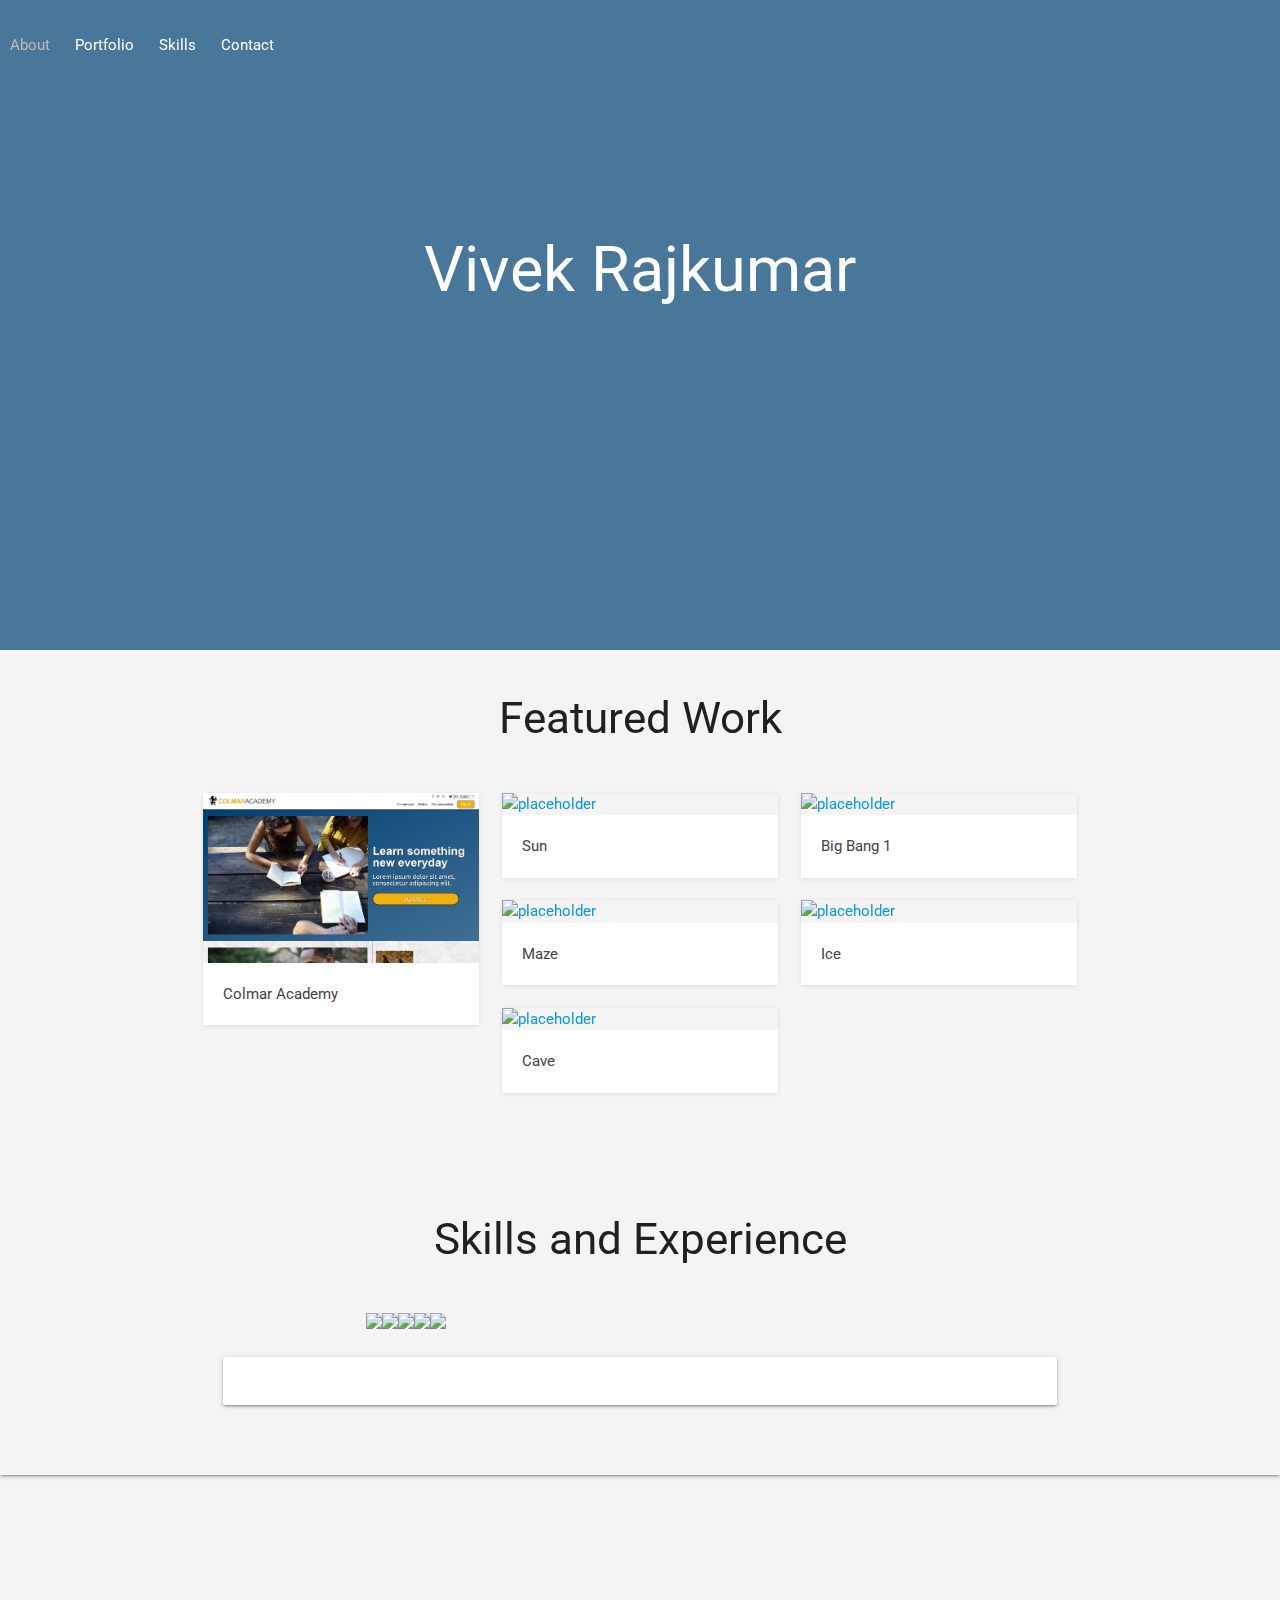
==== index.html @ fbc334da "add Colmar Academy to gallery" ====
<!DOCTYPE html>
<html>

<head>
    <meta http-equiv="Content-Type" content="text/html; charset=utf-8">
    <meta name="viewport" content="width=device-width, initial-scale=1">
    <link rel="icon" href="./assets/favicon.png">
    <title>Home</title>
    <link rel="stylesheet" href="./assets/slick/slick.css">
    <link rel="stylesheet" href="./assets/slick/slick-theme.css">
    <link href="https://fonts.googleapis.com/css?family=Roboto:300,400" rel="stylesheet">
    <link href="./assets/css/gallery-materialize.css" rel="stylesheet">
    <link href="./assets/css/main.css" rel="stylesheet">
    <link href="https://fonts.googleapis.com/icon?family=Material+Icons" rel="stylesheet">
    <link rel="stylesheet"
        href="https://cdn.rawgit.com/konpa/devicon/df6431e323547add1b4cf45992913f15286456d3/devicon.min.css">
    <link rel="stylesheet" href="https://use.fontawesome.com/releases/v5.0.13/css/all.css"
        integrity="sha384-DNOHZ68U8hZfKXOrtjWvjxusGo9WQnrNx2sqG0tfsghAvtVlRW3tvkXWZh58N9jp" crossorigin="anonymous">
    <link rel="stylesheet" href="./assets/css/animate.css">
    <script src="https://cdn.jsdelivr.net/npm/typed.js@2.0.9"></script>
    <link rel="stylesheet" href="./assets/css/magnify.css">
</head>

<body>
    <div class="navbar-fixed" style="position: fixed; z-index: 5">
        <nav style="height: 6rem">
            <div class="nav-wrapper">
                <ul class="left collapse-on-med-and-down" style="color: black">
                    <li><a class="about navLink" href="#about">About</a></li>
                    <li><a class="portfolio navLink" href="#portfolio">Portfolio</a></li>
                    <li><a class="skills navLink" href="#skills">Skills</a></li>
                    <li><a class="contact navLink" href="#contact">Contact</a></li>
                </ul> <a href="#about" class="brand-logo center">Vivek Rajkumar</a>
            </div>
        </nav>
    </div>
    <main class="boxShadow">
        <div id="index-banner" class="parallax-container overlay"
            style="display: flex; align-items: center; justify-content: center; height: 650px">
            <div id="about" class="section container-fluid scrollspy" style="color: white; padding-top: 2rem">
                <div id="typed-strings">
                    <h1>Vivek Rajkumar</h1>
                </div>
                <h1 id="typed" class="header center" style="display: inline-block"></h1>
                <div class="row center">
                    <h5 class="header col s12 light">Full Stack Developer</h5>
                </div>
            </div>
            <div class="parallax"><img src="assets/images/startup3.jpg" alt="Unsplashed background img 1"></div>
        </div>
        <div id="portfolio" class="section scrollspy gray">
            <div class="container">
                <div style="text-align: center">
                    <h3>Featured Work</h3>
                    <div class="separator"></div>
                </div>
                <div class="gallery row">
                    <div class="col l4 m6 s12 gallery-item gallery-expand gallery-filter polygon">
                        <div class="gallery-curve-wrapper"> <a class="gallery-cover gray"> <img class="responsive-img"
                                    src="./assets/images/colmar-academy.jpg" alt="Thumbnail of Colmar Academy website"> </a>
                            <div class="gallery-header"> <span>Colmar Academy</span> </div>
                            <div class="gallery-body">
                                <div class="title-wrapper">
                                    <h3><a href="/Colmar-Academy">Colmar Academy</a></h3> <!-- <span class="price">$29.99</span> -->
                                </div>
                                <!-- <p class="description">Describe your project!</p> -->
                                <p class="description">My final project for Codecademy's <b>Build Websites from Scratch</b> Pro Intensive: a responsive website for a dummy university written entirely from scratch and without any libraries.</p>
                                <p class="description">Skills Used: HTML, CSS, JavaScript</p>
                            </div>
                            <div class="gallery-action"> <a class="btn-floating btn-large waves-effect waves-light"><i
                                        class="fab fa-github fa-4x" style="background-color: transparent"></i></a>
                            </div>
                        </div>
                    </div>
                    <div class="col l4 m6 s12 gallery-item gallery-expand gallery-filter polygon">
                        <div class="gallery-curve-wrapper"> <a class="gallery-cover gray"> <img class="responsive-img"
                                    src="http://placehold.it/350x280" alt="placeholder"> </a>
                            <div class="gallery-header"> <span>Sun</span> </div>
                            <div class="gallery-body">
                                <div class="title-wrapper">
                                    <h3>Sun</h3> <span class="price">$9.99</span>
                                </div>
                                <p class="description"> Literally venmo before they sold out, DIY heirloom forage
                                    polaroid offal yr pop-up selfies health goth. Typewriter scenester hammock truffaut
                                    meditation, squid before they sold out polaroid portland tousled taxidermy vice.
                                    Listicle butcher thundercats, taxidermy pitchfork next level roof party crucifix
                                    narwhal kinfolk you probably haven't heard of them portland small batch.</p>
                                <p class="description"> Ea salvia adipisicing vegan man bun. Flexitarian cupidatat
                                    skateboard flannel. Drinking vinegar marfa you probably haven't heard of them
                                    consequat post-ironic, shabby chic williamsburg raclette vaporware readymade selfies
                                    brunch. Venmo selvage biodiesel marfa. Tbh literally 3 wolf moon, proident elit
                                    raclette chambray consequat edison bulb four loko accusamus. Semiotics godard
                                    eiusmod, ex esse air plant quinoa vaporware selfies keytar. Actually yuccie ennui
                                    flannel single-origin coffee, williamsburg cardigan banjo forage pug distillery
                                    tumblr hexagon vinyl occaecat.</p>
                            </div>
                            <div class="gallery-action"> <a class="btn-floating btn-large waves-effect waves-light"><i
                                        class="material-icons">favorite</i></a> </div>
                        </div>
                    </div>
                    <div class="col l4 m6 s12 gallery-item gallery-expand gallery-filter bigbang">
                        <div class="gallery-curve-wrapper"> <a class="gallery-cover gray"> <img class="responsive-img"
                                    src="http://placehold.it/350x280" alt="placeholder"> </a>
                            <div class="gallery-header"> <span>Big Bang 1</span> </div>
                            <div class="gallery-body">
                                <div class="title-wrapper">
                                    <h3>Big Bang 1</h3> <span class="price">$23.99</span>
                                </div>
                                <p class="description"> Literally venmo before they sold out, DIY heirloom forage
                                    polaroid offal yr pop-up selfies health goth. Typewriter scenester hammock truffaut
                                    meditation, squid before they sold out polaroid portland tousled taxidermy vice.
                                    Listicle butcher thundercats, taxidermy pitchfork next level roof party crucifix
                                    narwhal kinfolk you probably haven't heard of them portland small batch.</p>
                                <p class="description"> Ea salvia adipisicing vegan man bun. Flexitarian cupidatat
                                    skateboard flannel. Drinking vinegar marfa you probably haven't heard of them
                                    consequat post-ironic, shabby chic williamsburg raclette vaporware readymade selfies
                                    brunch. Venmo selvage biodiesel marfa. Tbh literally 3 wolf moon, proident elit
                                    raclette chambray consequat edison bulb four loko accusamus. Semiotics godard
                                    eiusmod, ex esse air plant quinoa vaporware selfies keytar. Actually yuccie ennui
                                    flannel single-origin coffee, williamsburg cardigan banjo forage pug distillery
                                    tumblr hexagon vinyl occaecat.</p>
                            </div>
                            <div class="gallery-action"> <a class="btn-floating btn-large waves-effect waves-light"><i
                                        class="material-icons">favorite</i></a> </div>
                        </div>
                    </div>
                    <div class="col l4 m6 s12 gallery-item gallery-expand gallery-filter polygon">
                        <div class="gallery-curve-wrapper"> <a class="gallery-cover gray"> <img class="responsive-img"
                                    src="http://placehold.it/350x280" alt="placeholder"> </a>
                            <div class="gallery-header"> <span>Maze</span> </div>
                            <div class="gallery-body">
                                <div class="title-wrapper">
                                    <h3>Maze</h3> <span class="price">$11.99</span>
                                </div>
                                <p class="description"> Literally venmo before they sold out, DIY heirloom forage
                                    polaroid offal yr pop-up selfies health goth. Typewriter scenester hammock truffaut
                                    meditation, squid before they sold out polaroid portland tousled taxidermy vice.
                                    Listicle butcher thundercats, taxidermy pitchfork next level roof party crucifix
                                    narwhal kinfolk you probably haven't heard of them portland small batch.</p>
                                <p class="description"> Ea salvia adipisicing vegan man bun. Flexitarian cupidatat
                                    skateboard flannel. Drinking vinegar marfa you probably haven't heard of them
                                    consequat post-ironic, shabby chic williamsburg raclette vaporware readymade selfies
                                    brunch. Venmo selvage biodiesel marfa. Tbh literally 3 wolf moon, proident elit
                                    raclette chambray consequat edison bulb four loko accusamus. Semiotics godard
                                    eiusmod, ex esse air plant quinoa vaporware selfies keytar. Actually yuccie ennui
                                    flannel single-origin coffee, williamsburg cardigan banjo forage pug distillery
                                    tumblr hexagon vinyl occaecat.</p>
                            </div>
                            <div class="gallery-action"> <a class="btn-floating btn-large waves-effect waves-light"><i
                                        class="material-icons">favorite</i></a> </div>
                        </div>
                    </div>
                    <div class="col l4 m6 s12 gallery-item gallery-expand gallery-filter polygon">
                        <div class="gallery-curve-wrapper"> <a class="gallery-cover gray"> <img class="responsive-img"
                                    src="http://placehold.it/350x280" alt="placeholder"> </a>
                            <div class="gallery-header"> <span>Ice</span> </div>
                            <div class="gallery-body">
                                <div class="title-wrapper">
                                    <h3>Ice</h3> <span class="price">$14.99</span>
                                </div>
                                <p class="description"> Literally venmo before they sold out, DIY heirloom forage
                                    polaroid offal yr pop-up selfies health goth. Typewriter scenester hammock truffaut
                                    meditation, squid before they sold out polaroid portland tousled taxidermy vice.
                                    Listicle butcher thundercats, taxidermy pitchfork next level roof party crucifix
                                    narwhal kinfolk you probably haven't heard of them portland small batch.</p>
                                <p class="description"> Ea salvia adipisicing vegan man bun. Flexitarian cupidatat
                                    skateboard flannel. Drinking vinegar marfa you probably haven't heard of them
                                    consequat post-ironic, shabby chic williamsburg raclette vaporware readymade selfies
                                    brunch. Venmo selvage biodiesel marfa. Tbh literally 3 wolf moon, proident elit
                                    raclette chambray consequat edison bulb four loko accusamus. Semiotics godard
                                    eiusmod, ex esse air plant quinoa vaporware selfies keytar. Actually yuccie ennui
                                    flannel single-origin coffee, williamsburg cardigan banjo forage pug distillery
                                    tumblr hexagon vinyl occaecat.</p>
                            </div>
                            <div class="gallery-action"> <a class="btn-floating btn-large waves-effect waves-light"><i
                                        class="material-icons">favorite</i></a> </div>
                        </div>
                    </div>
                    <div class="col l4 m6 s12 gallery-item gallery-expand gallery-filter polygon">
                        <div class="gallery-curve-wrapper">
                            <div class="title-wrapper">
                            </div> <a class="gallery-cover gray"> <img class="responsive-img"
                                    src="http://placehold.it/350x280" alt="placeholder"> </a>
                            <div class="gallery-header"> <span>Cave</span> </div>
                            <div class="gallery-body">
                                <p class="description"> Literally venmo before they sold out, DIY heirloom forage
                                    polaroid offal yr pop-up selfies health goth. Typewriter scenester hammock truffaut
                                    meditation, squid before they sold out polaroid portland tousled taxidermy vice.
                                    Listicle butcher thundercats, taxidermy pitchfork next level roof party crucifix
                                    narwhal kinfolk you probably haven't heard of them portland small batch.</p>
                                <p class="description"> Ea salvia adipisicing vegan man bun. Flexitarian cupidatat
                                    skateboard flannel. Drinking vinegar marfa you probably haven't heard of them
                                    consequat post-ironic, shabby chic williamsburg raclette vaporware readymade selfies
                                    brunch. Venmo selvage biodiesel marfa. Tbh literally 3 wolf moon, proident elit
                                    raclette chambray consequat edison bulb four loko accusamus. Semiotics godard
                                    eiusmod, ex esse air plant quinoa vaporware selfies keytar. Actually yuccie ennui
                                    flannel single-origin coffee, williamsburg cardigan banjo forage pug distillery
                                    tumblr hexagon vinyl occaecat.</p>
                            </div>
                            <div class="gallery-action"> <a class="btn-floating btn-large waves-effect waves-light"><i
                                        class="material-icons">favorite</i></a> </div>
                        </div>
                    </div>
                </div>
            </div>
        </div>
        <div class="container" style="padding: 20px">
            <div id="skills" class="section scrollspy" style="text-align:center">
                <h3>Skills and Experience</h3>
                <div class="separator"></div>
                <div class="row">
                    <div class="skills-slick col s12 m8 offset-m2" style="display: flex; align-items: center">
                        <div class="certificate"> <a href="https://www.credential.net/qescshzk" target="_blank"> <img
                                    src="assets/images/build-websites-from-scratch.png" /> </a> </div>
                        <div class="certificate"> <a href="https://www.credential.net/lqi5ogcj" target="_blank"> <img
                                    src="assets/images/build-front-end-web-apps-from-scratch.png" /> </a> </div>
                        <div class="certificate"> <a href="https://www.credential.net/woxsf2lf" target="_blank"> <img
                                    src="assets/images/build-web-apis-from-scratch.png" /> </a> </div>
                        <div class="certificate"> <a href="https://confirm.udacity.com/ZN5DQYLY" target="_blank"> <img
                                    src="assets/images/react.png" /> </a> </div>
                        <div class="certificate"> <a href="https://www.credential.net/umdnserk" target="_blank"> <img
                                    src="assets/images/test-driven-development.png" /> </a> </div>
                    </div>
                </div>
                <div class="row">
                    <div class="col s12">
                        <div class="card">
                            <div class="card-image"> <span class="card-title"><a style="color:white" href=""></a></span>
                            </div>
                            <div class="card-content"> <i class="devicon-html5-plain-wordmark colored"
                                    style="font-size:64px; opacity: 0" title="html5"></i> <i
                                    class="devicon-css3-plain-wordmark colored" style="font-size:64px; opacity: 0"
                                    title="css3"></i> <i class="devicon-sass-plain colored"
                                    style="font-size: 64px; opacity: 0" title="sass"></i> <i
                                    class="devicon-bootstrap-plain-wordmark colored" style="font-size:64px; opacity: 0"
                                    title="bootstrap"></i> <i class="devicon-tailwindcss-plain-wordmark colored"
                                    style="font-size: 64px; opacity: 0" title="tailwind"></i>
                                <i class="devicon-javascript-plain colored" style="font-size: 64px; opacity: 0"
                                    title="javascript"></i> <i class="devicon-jquery-plain-wordmark colored"
                                    style="font-size:64px; opacity: 0" title="jquery"></i> <i
                                    class="devicon-react-plain-wordmark colored" style="font-size:64px; opacity: 0"
                                    title="react"></i> <i class="devicon-vuejs-plain-wordmark colored"
                                    style="font-size:64px; opacity: 0" title="vuejs"></i> <i
                                    class="devicon-d3js-plain colored" style="font-size: 64px; opacity: 0"
                                    title="d3js"></i> <i class="devicon-nodejs-plain-wordmark colored"
                                    style="font-size:64px; opacity: 0" title="nodejs"></i> <i
                                    class="devicon-express-original-wordmark colored"
                                    style="font-size: 64px; opacity: 0" title="express"></i> <i
                                    class="devicon-jasmine-plain-wordmark colored" style="font-size:64px; opacity: 0"
                                    title="jasmine"></i> <i class="devicon-mocha-plain colored"
                                    style="font-size: 64px; opacity: 0" title="mocha"></i> <i
                                    class="devicon-gulp-plain colored" style="font-size: 64px; opacity: 0"
                                    title="gulp"></i> <i class="devicon-ruby-plain-wordmark colored"
                                    style="font-size:64px; opacity: 0" title="ruby"></i> <i
                                    class="devicon-rails-plain-wordmark colored" style="font-size:64px; opacity: 0"
                                    title="rails"></i> <i class="devicon-python-plain-wordmark colored"
                                    style="font-size:64px; opacity: 0" title="python"></i> <i
                                    class="devicon-debian-plain-wordmark colored" style="font-size:64px; opacity: 0"
                                    title="debian"></i> <i class="devicon-c-plain-wordmark colored"
                                    style="font-size:64px; opacity: 0" title="c"></i> <i
                                    class="devicon-cplusplus-plain-wordmark colored" style="font-size:64px; opacity: 0"
                                    title="cplusplus"></i> <i class="devicon-wordpress-plain-wordmark colored"
                                    style="font-size:64px; opacity: 0" title="wordpress"></i> <i
                                    class="devicon-nginx-plain-wordmark colored" style="font-size:64px; opacity: 0"
                                    title="nginx"></i> <i class="devicon-postgresql-plain-wordmark colored"
                                    style="font-size:64px; opacity: 0" title="postgresql"></i> <i
                                    class="devicon-mongodb-plain-wordmark colored" style="font-size:64px; opacity: 0"
                                    title="mongodb"></i> <i class="devicon-php-plain colored"
                                    style="font-size: 64px; opacity: 0" title="php"></i> <i
                                    class="devicon-photoshop-plain colored" style="font-size: 64px; opacity: 0"
                                    title="photoshop"></i> <i class="devicon-git-plain-wordmark colored"
                                    style="font-size:64px; opacity: 0" title="git"></i> <i
                                    class="devicon-heroku-plain-wordmark colored" style="font-size:64px; opacity: 0"
                                    title="heroku"></i>
                            </div>
                        </div>
                    </div>
                </div>
            </div>
        </div>
    </main>
    <div class="fixed-action-btn"> <img src="./assets/images/up_to_top_03.svg" /> </div>
    <div id="bottom">
        <div class="parallax-container valign-wrapper overlay"
            style="color: white; padding-bottom: 20px; height: 375px">
            <div class="container" style="height: 450px">
                <div id="contact" class="section"
                    style="height: 450px; display: flex; align-items: center; justify-content: center">
                    <div style="text-align: center">
                        <h3>Let's Get In Touch</h3>
                        <p style="margin-bottom: 5rem">Email is the best way to reach me.<br /> Prefer Zoom or Discord?
                            Let's set up a time to talk.</p> <a href="/" role="button" class="email-btn"> Message Me
                        </a>
                    </div>
                </div>
            </div>
            <div class="parallax"><img src="./assets/images/startup3.jpg" alt="Unsplashed background img 3"></div>
        </div>
        <footer class="page-footer">
            <div class="footer-copyright">
                <div class="container light"
                    style="display: flex; justify-content: space-between; align-items: center;">
                    <div style="display: flex; align-items: center;">
                        <i class="material-icons" style="padding-right: 5px">copyright</i>
                        <span>2025 Vivek Rajkumar | <a href="https://creativecommons.org/licenses/by/4.0/">CC BY 4.0</a>
                            License</span>
                    </div>
                    <div>
                        <a href="https://github.com/vrajkumar128"
                            style="color: black; margin-right: 15px; font-size: 32px">
                            <i class="fab fa-github"></i>
                        </a>
                        <a href="/" style="color: black; font-size: 32px">
                            <i class="fab fa-linkedin"></i>
                        </a>
                    </div>
                </div>
            </div>
        </footer>
    </div>
    <script src="https://code.jquery.com/jquery-3.3.1.min.js"
        integrity="sha256-FgpCb/KJQlLNfOu91ta32o/NMZxltwRo8QtmkMRdAu8=" crossorigin="anonymous"></script>
    <script>var typed = new Typed("#typed", { stringsElement: "#typed-strings", typeSpeed: 35, onComplete: function () { $("#about h5").addClass("animated fadeInUpBig") } });</script>
    <script src="./assets/js/imagesloaded.pkgd.min.js"></script>
    <script src="./assets/js/masonry.pkgd.min.js"></script>
    <script src="./assets/js/materialize.min.js"></script>
    <script src="./assets/js/color-thief.min.js"></script>
    <script src="./assets/js/galleryExpand.js"></script>
    <script src="./assets/slick/slick.min.js"></script>
    <script src="./assets/js/jquery.magnify.js"></script>
    <script src="./assets/js/init.js"></script>
</body>

</html>
---- assets/css/main.css ----
.overlay {
    background-color: rgba(16, 77, 123, 0.75);
}

.email-btn {
    color: white;
    padding: .75rem 2.5rem;
    border: 2px solid white;
    margin-top: 5rem;
    transition: all .1s;
}

.email-btn:hover {
    background-color: white;
    color: rgba(16, 77, 123);
}

nav {
    transition: all .5s;
}

.scrolled {
    background-color: white;
}

.navLink {
    padding-left: 10px;
    transition: all .15s;
}

.navLink:not(.active):hover {
    color: #bababa;
}

.brand-logo {
    opacity: 0;
}

.whiteBackground {
    background-color: white;
}

.blackColor {
    color: black;
}

.short {
    height: 64px !important;
}

.inlineBlock {
    display: inline-block;
}

.boxShadow {
    box-shadow: 0 2px 2px 0 rgba(0, 0, 0, 0.14), 0 3px 1px -2px rgba(0, 0, 0, 0.12), 0 1px 5px 0 rgba(0, 0, 0, 0.2);
}

.about {
    box-shadow: none !important;
}

.about.active {
    color: #bababa !important;
}

.separator {
    height: 3px;
    width: 12.5rem;
    background-color: #ccc;
    margin: 0 auto 2rem auto;
}

#about span {
    font-size: 4.2rem;
}

#about h5 {
    opacity: 0;
}

.fullyVisible {
    visibility: visible;
}

.maxOpacity {
    opacity: 100;
}

.certificate img {
    max-width: 100%;
    height: auto;
    display: block;
}

main {
    position: relative;
    z-index: 4;
    background-color: #f4f4f4;
}

#bottom {
    position: sticky;
    bottom: 0;
    width: 100%;
}

.nav-wrapper .container {
    display: flex;
}

.fas {
    font-size: 2rem;
    cursor: pointer;
    position: relative;
}

.fa-chevron-left {
    left: -25px;
}

.fa-chevron-right {
    right: -25px;
}

.whiteBackground .navLink:hover {
    color: #104d7b !important;
}

.separator {
    width: 0;
}

/* Override default Materialize styles
.fixed-action-btn:hover {
    transform: translateY(-5%) !important;
} */

@keyframes expand {
    0% {
        width: 0;
    }

    100% {
        width: 12.5rem;
    }
}

.expand {
    -webkit-animation-name: expand;
    animation-name: expand;
}
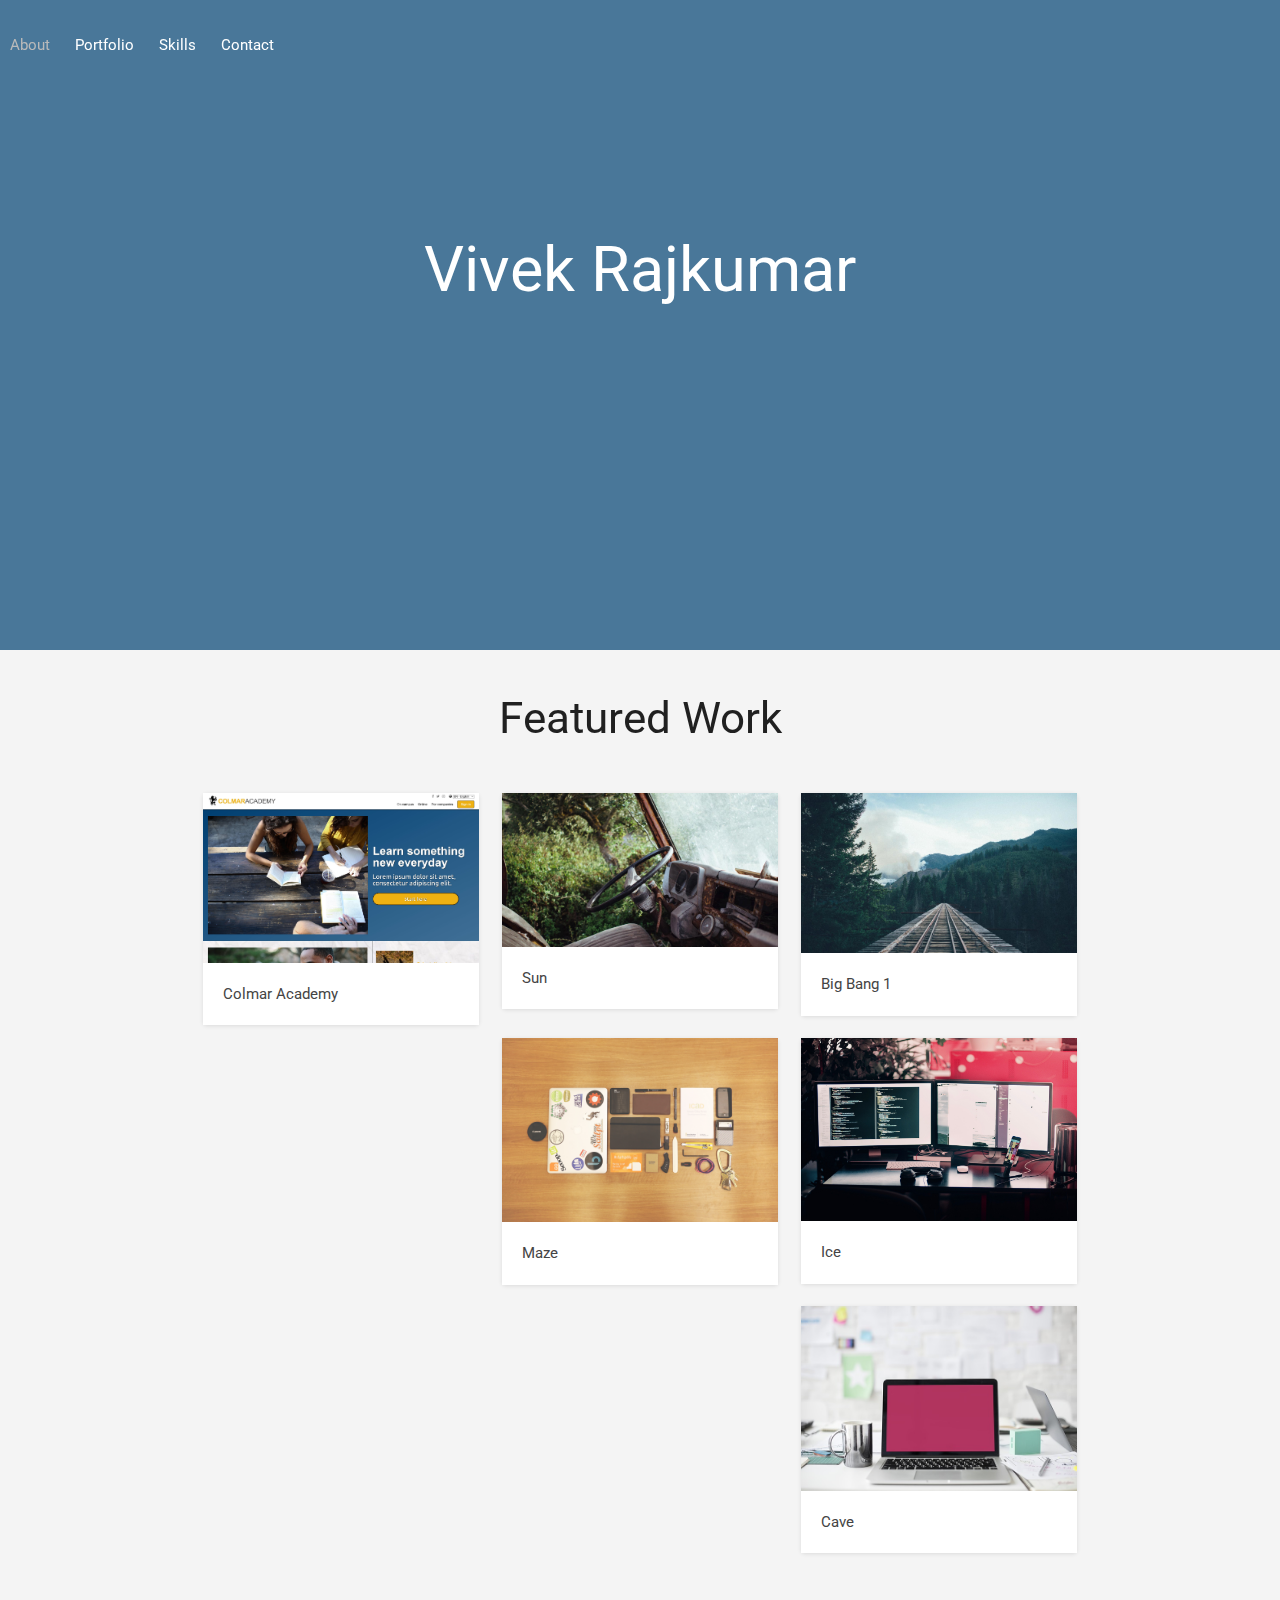
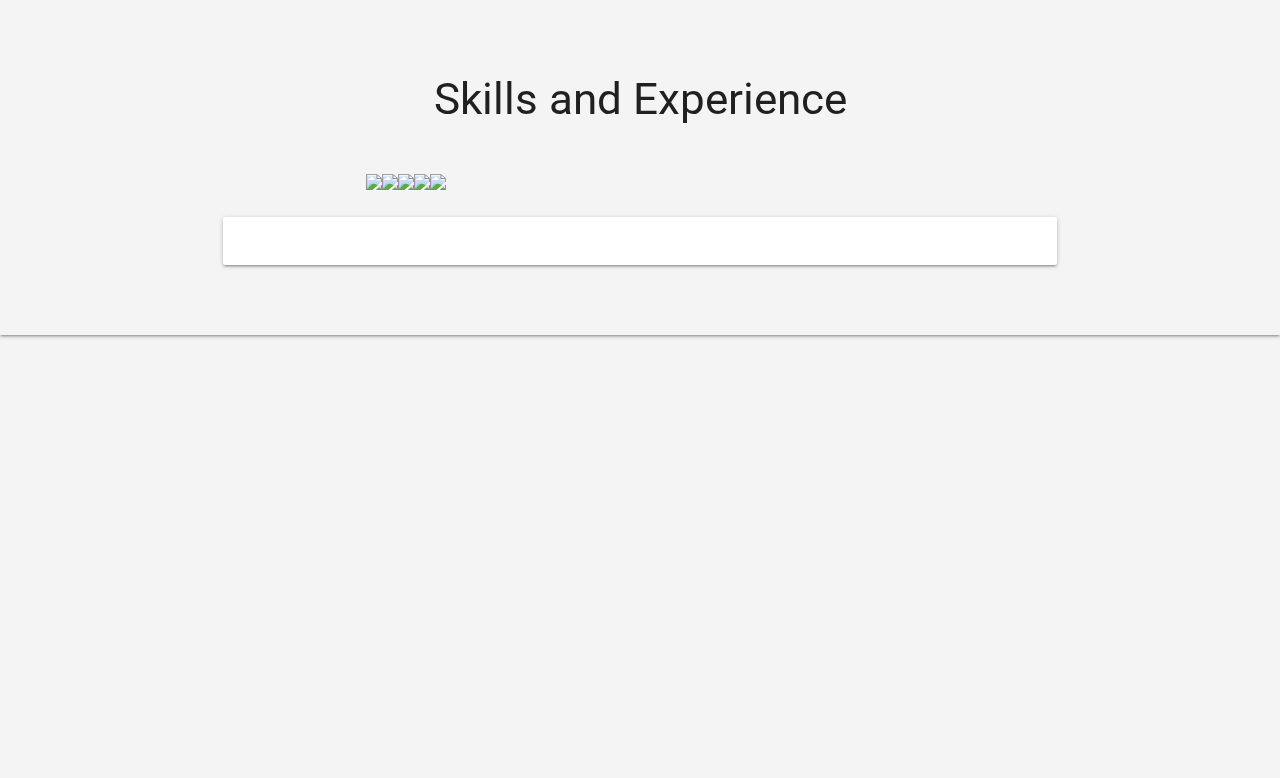
==== commit 1e77233b: "add placeholder images to cards" ====
--- a/index.html
+++ b/index.html
@@ -74,7 +74,7 @@
                     </div>
                     <div class="col l4 m6 s12 gallery-item gallery-expand gallery-filter polygon">
                         <div class="gallery-curve-wrapper"> <a class="gallery-cover gray"> <img class="responsive-img"
-                                    src="http://placehold.it/350x280" alt="placeholder"> </a>
+                                    src="./assets/images/background2.jpg" alt="placeholder"> </a>
                             <div class="gallery-header"> <span>Sun</span> </div>
                             <div class="gallery-body">
                                 <div class="title-wrapper">
@@ -100,7 +100,7 @@
                     </div>
                     <div class="col l4 m6 s12 gallery-item gallery-expand gallery-filter bigbang">
                         <div class="gallery-curve-wrapper"> <a class="gallery-cover gray"> <img class="responsive-img"
-                                    src="http://placehold.it/350x280" alt="placeholder"> </a>
+                                    src="./assets/images/background3.jpg" alt="placeholder"> </a>
                             <div class="gallery-header"> <span>Big Bang 1</span> </div>
                             <div class="gallery-body">
                                 <div class="title-wrapper">
@@ -126,7 +126,7 @@
                     </div>
                     <div class="col l4 m6 s12 gallery-item gallery-expand gallery-filter polygon">
                         <div class="gallery-curve-wrapper"> <a class="gallery-cover gray"> <img class="responsive-img"
-                                    src="http://placehold.it/350x280" alt="placeholder"> </a>
+                                    src="./assets/images/startup.jpg" alt="placeholder"> </a>
                             <div class="gallery-header"> <span>Maze</span> </div>
                             <div class="gallery-body">
                                 <div class="title-wrapper">
@@ -152,7 +152,7 @@
                     </div>
                     <div class="col l4 m6 s12 gallery-item gallery-expand gallery-filter polygon">
                         <div class="gallery-curve-wrapper"> <a class="gallery-cover gray"> <img class="responsive-img"
-                                    src="http://placehold.it/350x280" alt="placeholder"> </a>
+                                    src="./assets/images/twoscreen.jpg" alt="placeholder"> </a>
                             <div class="gallery-header"> <span>Ice</span> </div>
                             <div class="gallery-body">
                                 <div class="title-wrapper">
@@ -180,7 +180,7 @@
                         <div class="gallery-curve-wrapper">
                             <div class="title-wrapper">
                             </div> <a class="gallery-cover gray"> <img class="responsive-img"
-                                    src="http://placehold.it/350x280" alt="placeholder"> </a>
+                                    src="./assets/images/laptop_red.jpg" alt="placeholder"> </a>
                             <div class="gallery-header"> <span>Cave</span> </div>
                             <div class="gallery-body">
                                 <p class="description"> Literally venmo before they sold out, DIY heirloom forage
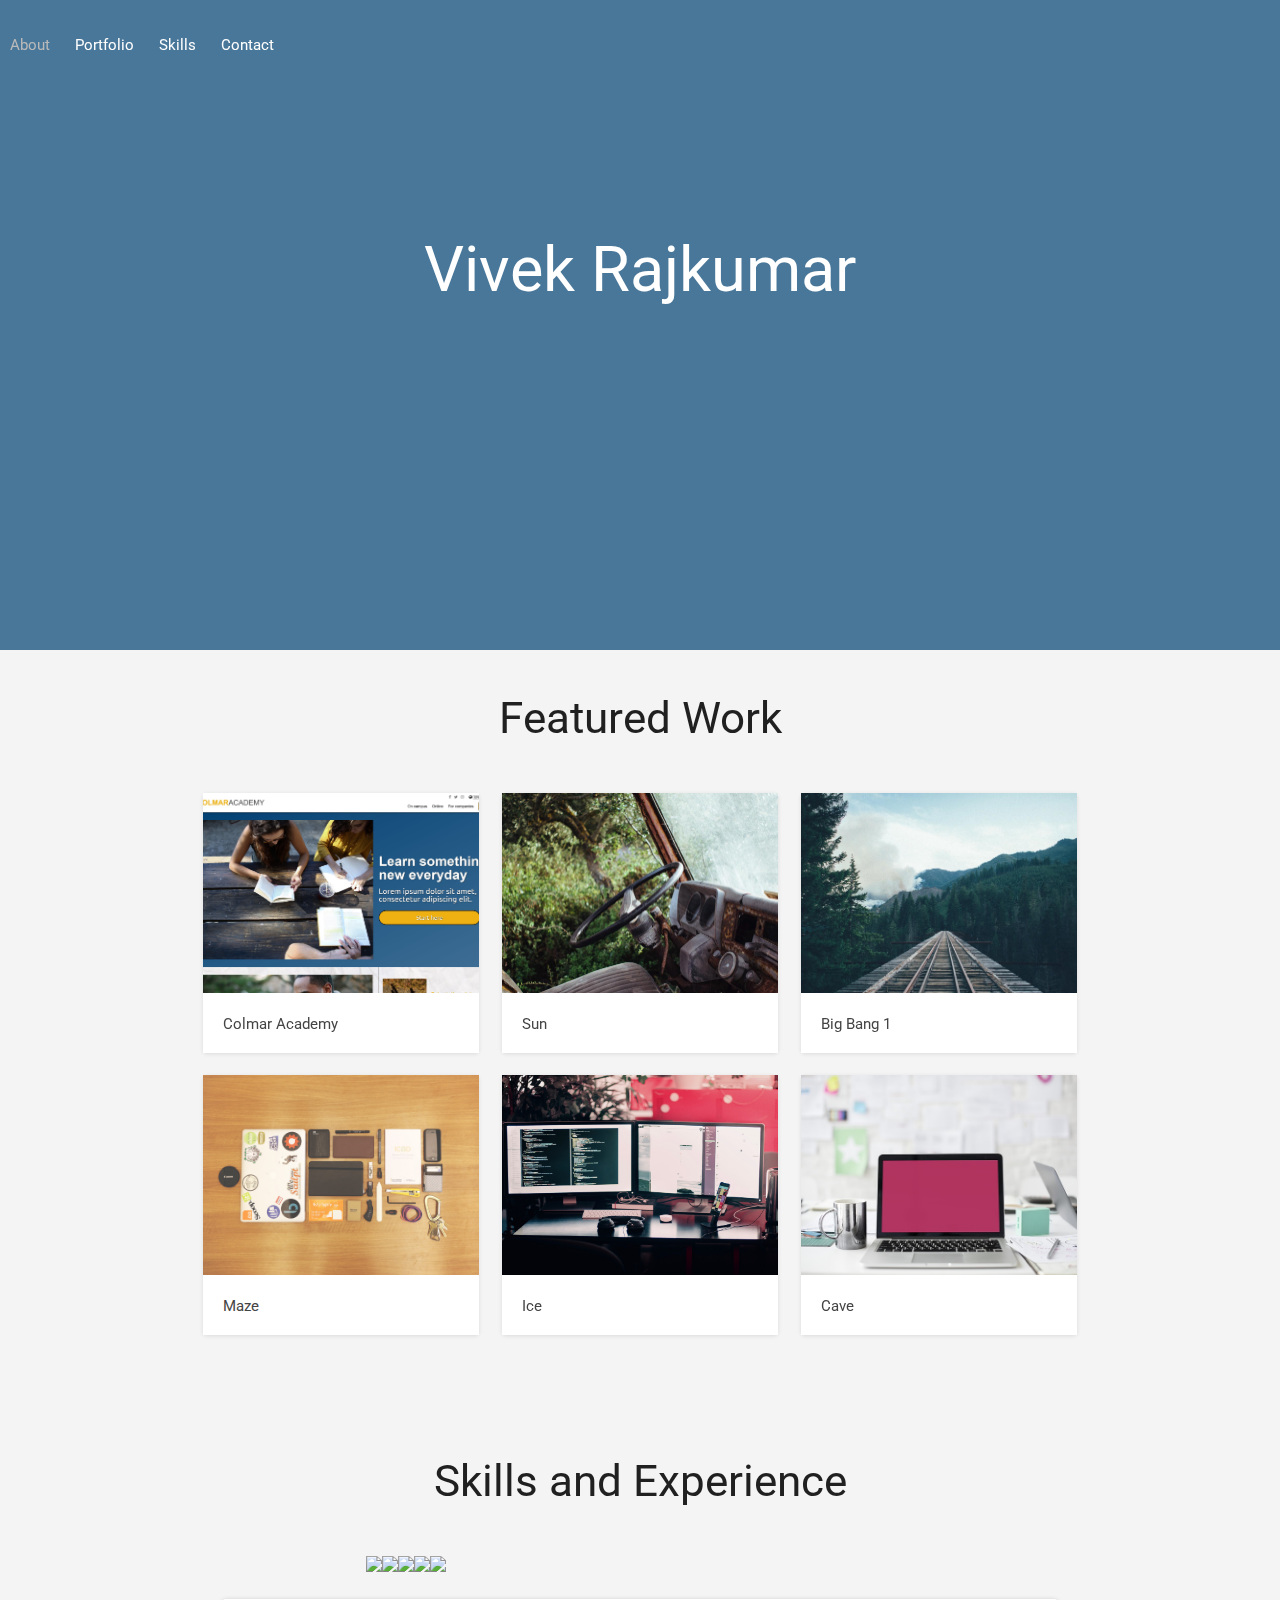
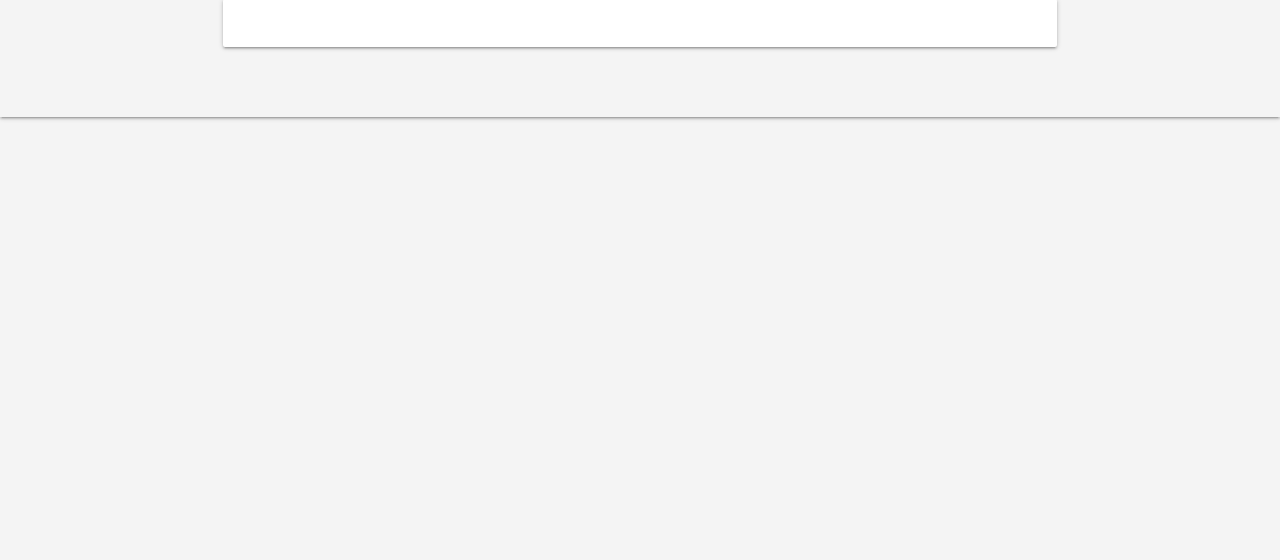
==== commit c950bbe4: "adjust gallery card styles" ====
--- a/index.html
+++ b/index.html
@@ -25,15 +25,27 @@
     <div class="navbar-fixed" style="position: fixed; z-index: 5">
         <nav style="height: 6rem">
             <div class="nav-wrapper">
-                <ul class="left collapse-on-med-and-down" style="color: black">
+                <!-- Hamburger menu icon for mobile -->
+                <a href="#" data-target="mobile-nav" class="sidenav-trigger"><i class="material-icons">menu</i></a>
+
+                <!-- Regular navbar links for desktop -->
+                <ul class="left hide-on-med-and-down" style="color: black">
                     <li><a class="about navLink" href="#about">About</a></li>
                     <li><a class="portfolio navLink" href="#portfolio">Portfolio</a></li>
                     <li><a class="skills navLink" href="#skills">Skills</a></li>
                     <li><a class="contact navLink" href="#contact">Contact</a></li>
-                </ul> <a href="#about" class="brand-logo center">Vivek Rajkumar</a>
+                </ul>
+
+                <a href="#about" class="brand-logo center">Vivek Rajkumar</a>
             </div>
         </nav>
     </div>
+    <ul id="mobile-nav" class="sidenav">
+        <li><a class="about navLink" href="#about">About</a></li>
+        <li><a class="portfolio navLink" href="#portfolio">Portfolio</a></li>
+        <li><a class="skills navLink" href="#skills">Skills</a></li>
+        <li><a class="contact navLink" href="#contact">Contact</a></li>
+    </ul>
     <main class="boxShadow">
         <div id="index-banner" class="parallax-container overlay"
             style="display: flex; align-items: center; justify-content: center; height: 650px">
@@ -57,14 +69,18 @@
                 <div class="gallery row">
                     <div class="col l4 m6 s12 gallery-item gallery-expand gallery-filter polygon">
                         <div class="gallery-curve-wrapper"> <a class="gallery-cover gray"> <img class="responsive-img"
-                                    src="./assets/images/colmar-academy.jpg" alt="Thumbnail of Colmar Academy website"> </a>
+                                    src="./assets/images/colmar-academy.jpg" alt="Thumbnail of Colmar Academy website">
+                            </a>
                             <div class="gallery-header"> <span>Colmar Academy</span> </div>
                             <div class="gallery-body">
                                 <div class="title-wrapper">
-                                    <h3><a href="/Colmar-Academy">Colmar Academy</a></h3> <!-- <span class="price">$29.99</span> -->
+                                    <h3><a href="/Colmar-Academy">Colmar Academy</a></h3>
+                                    <!-- <span class="price">$29.99</span> -->
                                 </div>
                                 <!-- <p class="description">Describe your project!</p> -->
-                                <p class="description">My final project for Codecademy's <b>Build Websites from Scratch</b> Pro Intensive: a responsive website for a dummy university written entirely from scratch and without any libraries.</p>
+                                <p class="description">My final project for Codecademy's <b>Build Websites from
+                                        Scratch</b> Pro Intensive: a responsive website for a dummy university written
+                                    entirely from scratch and without any libraries.</p>
                                 <p class="description">Skills Used: HTML, CSS, JavaScript</p>
                             </div>
                             <div class="gallery-action"> <a class="btn-floating btn-large waves-effect waves-light"><i
--- a/assets/css/main.css
+++ b/assets/css/main.css
@@ -149,4 +149,31 @@
 .expand {
     -webkit-animation-name: expand;
     animation-name: expand;
+}
+
+.gallery-cover {
+    height: 200px;
+    overflow: hidden;
+}
+
+.gallery-cover img {
+    width: 100%;
+    height: 100%;
+    object-fit: cover;
+}
+
+.gallery-header {
+    height: 60px;
+}
+
+.gallery .gallery-expand.active .gallery-cover {
+    width: 300px;
+    height: 200px;
+    overflow: hidden;
+}
+
+.gallery .gallery-expand.active .gallery-cover img {
+    width: 100%;
+    height: 100%;
+    object-fit: cover;
 }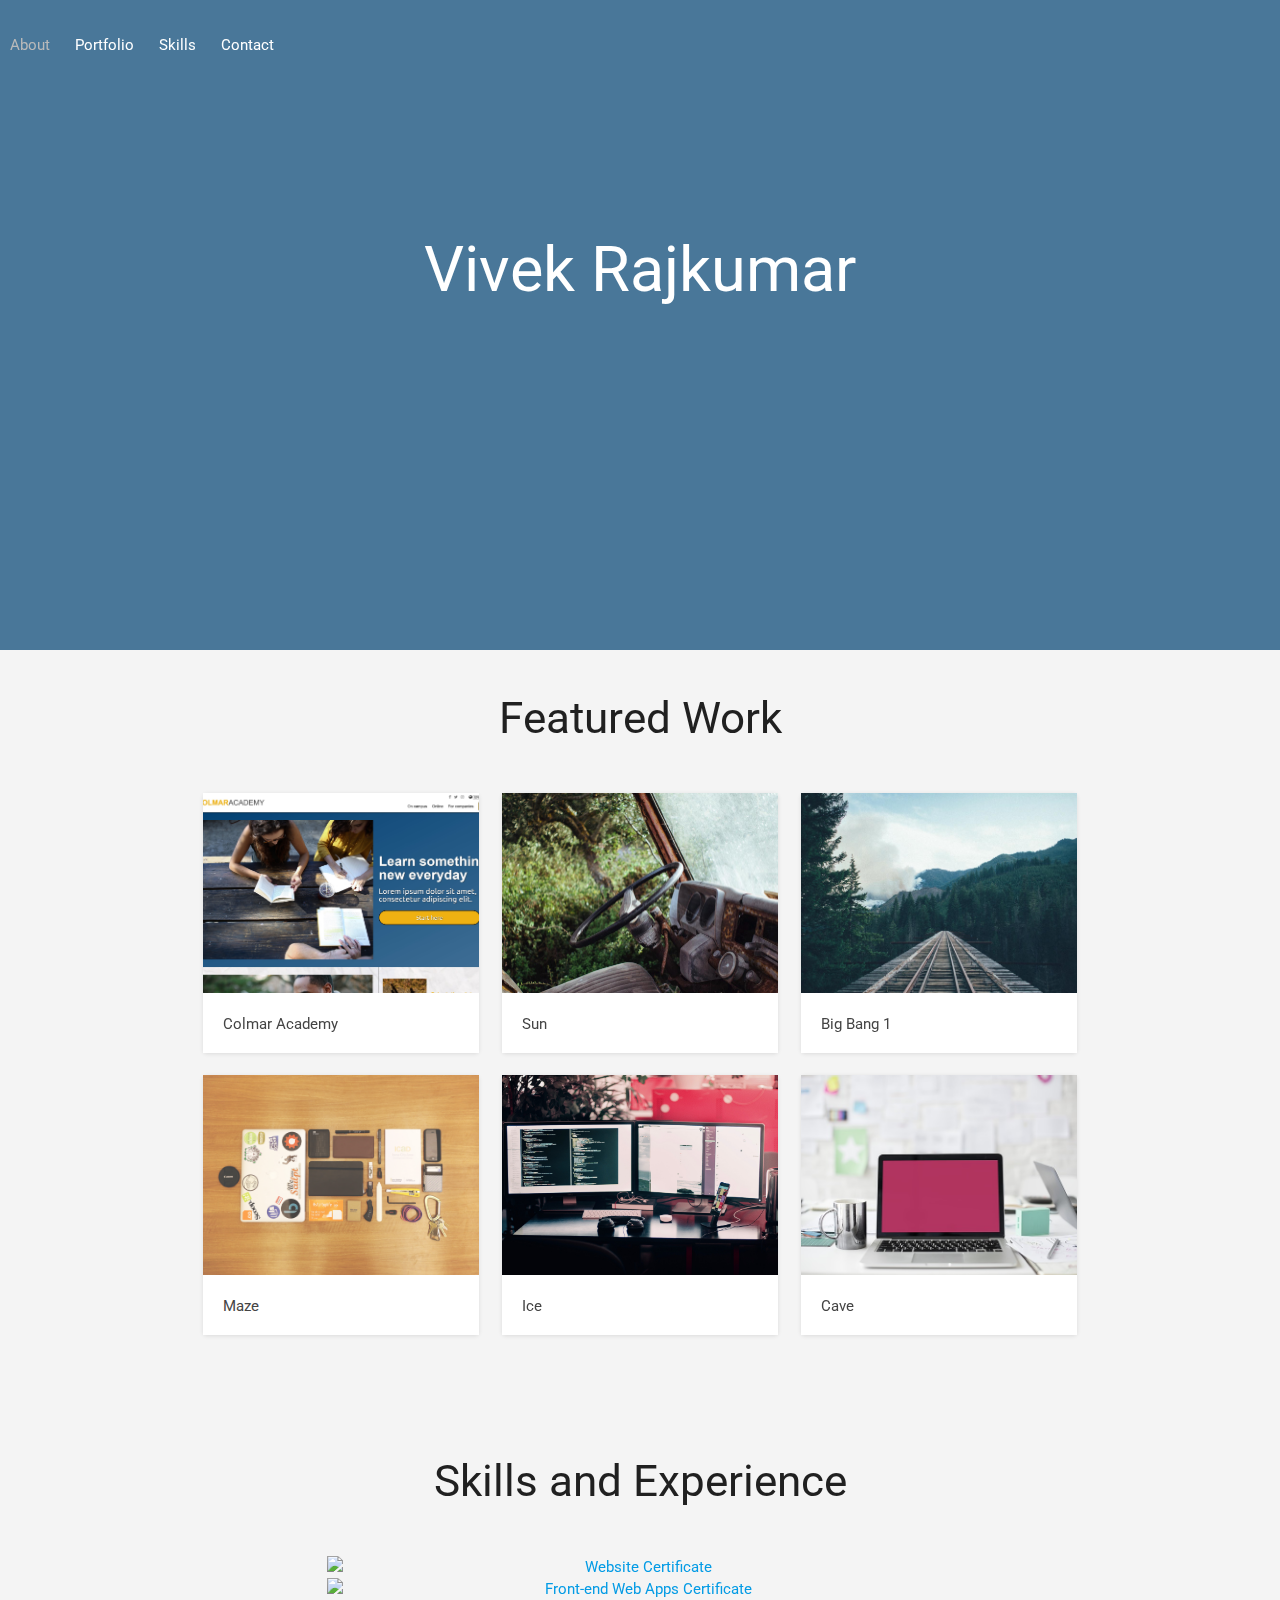
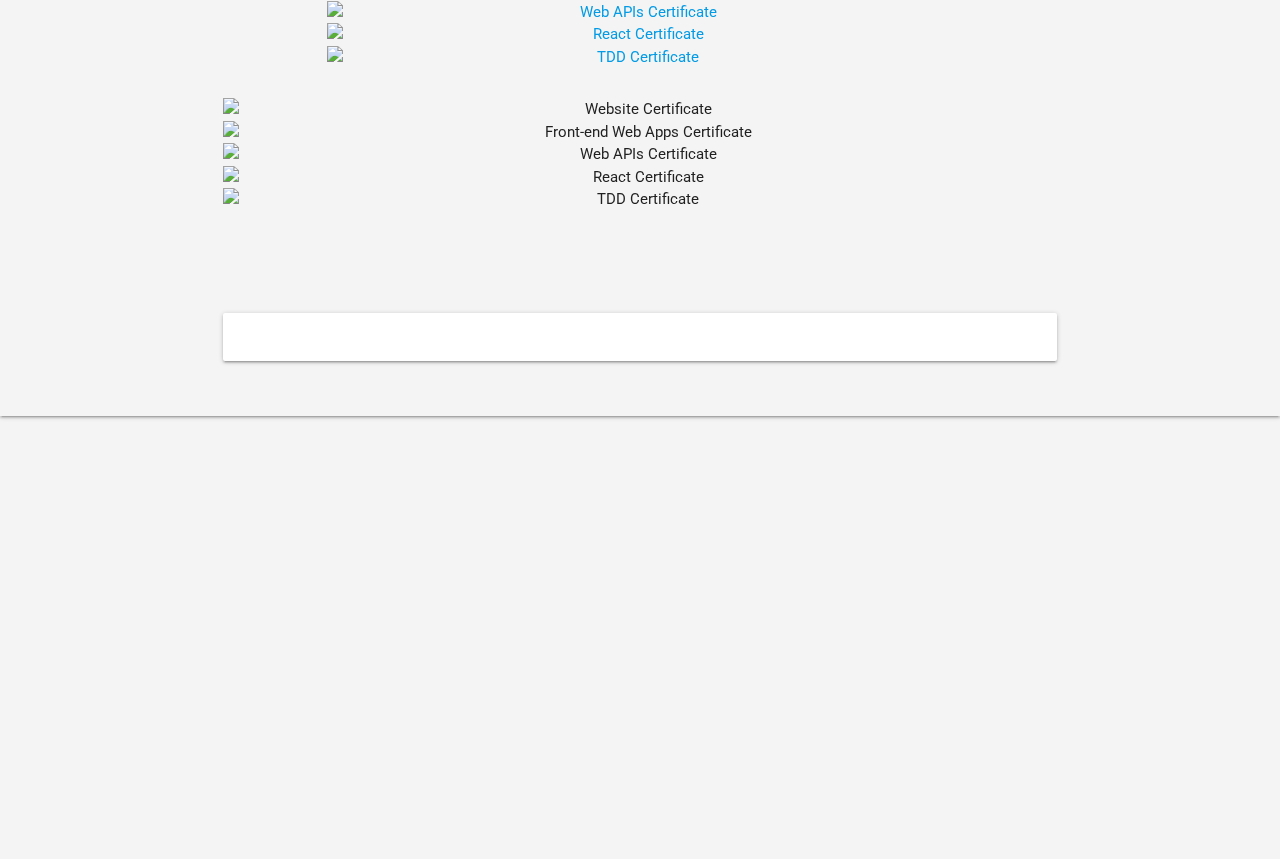
==== commit d7a91d3a: "adjust carousel" ====
--- a/index.html
+++ b/index.html
@@ -18,24 +18,20 @@
         integrity="sha384-DNOHZ68U8hZfKXOrtjWvjxusGo9WQnrNx2sqG0tfsghAvtVlRW3tvkXWZh58N9jp" crossorigin="anonymous">
     <link rel="stylesheet" href="./assets/css/animate.css">
     <script src="https://cdn.jsdelivr.net/npm/typed.js@2.0.9"></script>
-    <link rel="stylesheet" href="./assets/css/magnify.css">
+    <!-- <link rel="stylesheet" href="./assets/css/magnify.css"> -->
 </head>
 
 <body>
     <div class="navbar-fixed" style="position: fixed; z-index: 5">
         <nav style="height: 6rem">
             <div class="nav-wrapper">
-                <!-- Hamburger menu icon for mobile -->
                 <a href="#" data-target="mobile-nav" class="sidenav-trigger"><i class="material-icons">menu</i></a>
-
-                <!-- Regular navbar links for desktop -->
                 <ul class="left hide-on-med-and-down" style="color: black">
                     <li><a class="about navLink" href="#about">About</a></li>
                     <li><a class="portfolio navLink" href="#portfolio">Portfolio</a></li>
                     <li><a class="skills navLink" href="#skills">Skills</a></li>
                     <li><a class="contact navLink" href="#contact">Contact</a></li>
                 </ul>
-
                 <a href="#about" class="brand-logo center">Vivek Rajkumar</a>
             </div>
         </nav>
@@ -80,7 +76,7 @@
                                 <!-- <p class="description">Describe your project!</p> -->
                                 <p class="description">My final project for Codecademy's <b>Build Websites from
                                         Scratch</b> Pro Intensive: a responsive website for a dummy university written
-                                    entirely from scratch and without any libraries.</p>
+                                    entirely from scratch.</p>
                                 <p class="description">Skills Used: HTML, CSS, JavaScript</p>
                             </div>
                             <div class="gallery-action"> <a class="btn-floating btn-large waves-effect waves-light"><i
@@ -225,70 +221,83 @@
                 <h3>Skills and Experience</h3>
                 <div class="separator"></div>
                 <div class="row">
-                    <div class="skills-slick col s12 m8 offset-m2" style="display: flex; align-items: center">
-                        <div class="certificate"> <a href="https://www.credential.net/qescshzk" target="_blank"> <img
-                                    src="assets/images/build-websites-from-scratch.png" /> </a> </div>
-                        <div class="certificate"> <a href="https://www.credential.net/lqi5ogcj" target="_blank"> <img
-                                    src="assets/images/build-front-end-web-apps-from-scratch.png" /> </a> </div>
-                        <div class="certificate"> <a href="https://www.credential.net/woxsf2lf" target="_blank"> <img
-                                    src="assets/images/build-web-apis-from-scratch.png" /> </a> </div>
-                        <div class="certificate"> <a href="https://confirm.udacity.com/ZN5DQYLY" target="_blank"> <img
-                                    src="assets/images/react.png" /> </a> </div>
-                        <div class="certificate"> <a href="https://www.credential.net/umdnserk" target="_blank"> <img
-                                    src="assets/images/test-driven-development.png" /> </a> </div>
-                    </div>
-                </div>
-                <div class="row">
                     <div class="col s12">
-                        <div class="card">
-                            <div class="card-image"> <span class="card-title"><a style="color:white" href=""></a></span>
-                            </div>
-                            <div class="card-content"> <i class="devicon-html5-plain-wordmark colored"
-                                    style="font-size:64px; opacity: 0" title="html5"></i> <i
-                                    class="devicon-css3-plain-wordmark colored" style="font-size:64px; opacity: 0"
-                                    title="css3"></i> <i class="devicon-sass-plain colored"
-                                    style="font-size: 64px; opacity: 0" title="sass"></i> <i
-                                    class="devicon-bootstrap-plain-wordmark colored" style="font-size:64px; opacity: 0"
-                                    title="bootstrap"></i> <i class="devicon-tailwindcss-plain-wordmark colored"
-                                    style="font-size: 64px; opacity: 0" title="tailwind"></i>
-                                <i class="devicon-javascript-plain colored" style="font-size: 64px; opacity: 0"
-                                    title="javascript"></i> <i class="devicon-jquery-plain-wordmark colored"
-                                    style="font-size:64px; opacity: 0" title="jquery"></i> <i
-                                    class="devicon-react-plain-wordmark colored" style="font-size:64px; opacity: 0"
-                                    title="react"></i> <i class="devicon-vuejs-plain-wordmark colored"
-                                    style="font-size:64px; opacity: 0" title="vuejs"></i> <i
-                                    class="devicon-d3js-plain colored" style="font-size: 64px; opacity: 0"
-                                    title="d3js"></i> <i class="devicon-nodejs-plain-wordmark colored"
-                                    style="font-size:64px; opacity: 0" title="nodejs"></i> <i
-                                    class="devicon-express-original-wordmark colored"
-                                    style="font-size: 64px; opacity: 0" title="express"></i> <i
-                                    class="devicon-jasmine-plain-wordmark colored" style="font-size:64px; opacity: 0"
-                                    title="jasmine"></i> <i class="devicon-mocha-plain colored"
-                                    style="font-size: 64px; opacity: 0" title="mocha"></i> <i
-                                    class="devicon-gulp-plain colored" style="font-size: 64px; opacity: 0"
-                                    title="gulp"></i> <i class="devicon-ruby-plain-wordmark colored"
-                                    style="font-size:64px; opacity: 0" title="ruby"></i> <i
-                                    class="devicon-rails-plain-wordmark colored" style="font-size:64px; opacity: 0"
-                                    title="rails"></i> <i class="devicon-python-plain-wordmark colored"
-                                    style="font-size:64px; opacity: 0" title="python"></i> <i
-                                    class="devicon-debian-plain-wordmark colored" style="font-size:64px; opacity: 0"
-                                    title="debian"></i> <i class="devicon-c-plain-wordmark colored"
-                                    style="font-size:64px; opacity: 0" title="c"></i> <i
-                                    class="devicon-cplusplus-plain-wordmark colored" style="font-size:64px; opacity: 0"
-                                    title="cplusplus"></i> <i class="devicon-wordpress-plain-wordmark colored"
-                                    style="font-size:64px; opacity: 0" title="wordpress"></i> <i
-                                    class="devicon-nginx-plain-wordmark colored" style="font-size:64px; opacity: 0"
-                                    title="nginx"></i> <i class="devicon-postgresql-plain-wordmark colored"
-                                    style="font-size:64px; opacity: 0" title="postgresql"></i> <i
-                                    class="devicon-mongodb-plain-wordmark colored" style="font-size:64px; opacity: 0"
-                                    title="mongodb"></i> <i class="devicon-php-plain colored"
-                                    style="font-size: 64px; opacity: 0" title="php"></i> <i
-                                    class="devicon-photoshop-plain colored" style="font-size: 64px; opacity: 0"
-                                    title="photoshop"></i> <i class="devicon-git-plain-wordmark colored"
-                                    style="font-size:64px; opacity: 0" title="git"></i> <i
-                                    class="devicon-heroku-plain-wordmark colored" style="font-size:64px; opacity: 0"
-                                    title="heroku"></i>
-                            </div>
+                        <div class="slider-for">
+                            <div><a href="https://www.credential.net/qescshzk" target="_blank"><img
+                                        src="assets/images/build-websites-from-scratch.png"
+                                        alt="Website Certificate"></a></div>
+                            <div><a href="https://www.credential.net/lqi5ogcj" target="_blank"><img
+                                        src="assets/images/build-front-end-web-apps-from-scratch.png"
+                                        alt="Front-end Web Apps Certificate"></a></div>
+                            <div><a href="https://www.credential.net/woxsf2lf" target="_blank"><img
+                                        src="assets/images/build-web-apis-from-scratch.png"
+                                        alt="Web APIs Certificate"></a></div>
+                            <div><a href="https://confirm.udacity.com/ZN5DQYLY" target="_blank"><img
+                                        src="assets/images/react.png" alt="React Certificate"></a></div>
+                            <div><a href="https://www.credential.net/umdnserk" target="_blank"><img
+                                        src="assets/images/test-driven-development.png" alt="TDD Certificate"></a></div>
+                        </div>
+                        <div class="slider-nav">
+                            <div><img src="assets/images/build-websites-from-scratch.png" alt="Website Certificate">
+                            </div>
+                            <div><img src="assets/images/build-front-end-web-apps-from-scratch.png"
+                                    alt="Front-end Web Apps Certificate"></div>
+                            <div><img src="assets/images/build-web-apis-from-scratch.png" alt="Web APIs Certificate">
+                            </div>
+                            <div><img src="assets/images/react.png" alt="React Certificate"></div>
+                            <div><img src="assets/images/test-driven-development.png" alt="TDD Certificate"></div>
+                        </div>
+                    </div>
+                </div>
+            </div>
+            <div class="row">
+                <div class="col s12">
+                    <div class="card">
+                        <div class="card-image"> <span class="card-title"><a style="color:white" href=""></a></span>
+                        </div>
+                        <div class="card-content"> <i class="devicon-html5-plain-wordmark colored"
+                                style="font-size:64px; opacity: 0" title="html5"></i> <i
+                                class="devicon-css3-plain-wordmark colored" style="font-size:64px; opacity: 0"
+                                title="css3"></i> <i class="devicon-sass-plain colored"
+                                style="font-size: 64px; opacity: 0" title="sass"></i> <i
+                                class="devicon-bootstrap-plain-wordmark colored" style="font-size:64px; opacity: 0"
+                                title="bootstrap"></i> <i class="devicon-tailwindcss-plain-wordmark colored"
+                                style="font-size: 64px; opacity: 0" title="tailwind"></i>
+                            <i class="devicon-javascript-plain colored" style="font-size: 64px; opacity: 0"
+                                title="javascript"></i> <i class="devicon-jquery-plain-wordmark colored"
+                                style="font-size:64px; opacity: 0" title="jquery"></i> <i
+                                class="devicon-react-plain-wordmark colored" style="font-size:64px; opacity: 0"
+                                title="react"></i> <i class="devicon-vuejs-plain-wordmark colored"
+                                style="font-size:64px; opacity: 0" title="vuejs"></i> <i
+                                class="devicon-d3js-plain colored" style="font-size: 64px; opacity: 0" title="d3js"></i>
+                            <i class="devicon-nodejs-plain-wordmark colored" style="font-size:64px; opacity: 0"
+                                title="nodejs"></i> <i class="devicon-express-original-wordmark colored"
+                                style="font-size: 64px; opacity: 0" title="express"></i> <i
+                                class="devicon-jasmine-plain-wordmark colored" style="font-size:64px; opacity: 0"
+                                title="jasmine"></i> <i class="devicon-mocha-plain colored"
+                                style="font-size: 64px; opacity: 0" title="mocha"></i> <i
+                                class="devicon-gulp-plain colored" style="font-size: 64px; opacity: 0" title="gulp"></i>
+                            <i class="devicon-ruby-plain-wordmark colored" style="font-size:64px; opacity: 0"
+                                title="ruby"></i> <i class="devicon-rails-plain-wordmark colored"
+                                style="font-size:64px; opacity: 0" title="rails"></i> <i
+                                class="devicon-python-plain-wordmark colored" style="font-size:64px; opacity: 0"
+                                title="python"></i> <i class="devicon-debian-plain-wordmark colored"
+                                style="font-size:64px; opacity: 0" title="debian"></i> <i
+                                class="devicon-c-plain-wordmark colored" style="font-size:64px; opacity: 0"
+                                title="c"></i> <i class="devicon-cplusplus-plain-wordmark colored"
+                                style="font-size:64px; opacity: 0" title="cplusplus"></i> <i
+                                class="devicon-wordpress-plain-wordmark colored" style="font-size:64px; opacity: 0"
+                                title="wordpress"></i> <i class="devicon-nginx-plain-wordmark colored"
+                                style="font-size:64px; opacity: 0" title="nginx"></i> <i
+                                class="devicon-postgresql-plain-wordmark colored" style="font-size:64px; opacity: 0"
+                                title="postgresql"></i> <i class="devicon-mongodb-plain-wordmark colored"
+                                style="font-size:64px; opacity: 0" title="mongodb"></i> <i
+                                class="devicon-php-plain colored" style="font-size: 64px; opacity: 0" title="php"></i>
+                            <i class="devicon-photoshop-plain colored" style="font-size: 64px; opacity: 0"
+                                title="photoshop"></i> <i class="devicon-git-plain-wordmark colored"
+                                style="font-size:64px; opacity: 0" title="git"></i> <i
+                                class="devicon-heroku-plain-wordmark colored" style="font-size:64px; opacity: 0"
+                                title="heroku"></i>
                         </div>
                     </div>
                 </div>
@@ -318,7 +327,7 @@
                     style="display: flex; justify-content: space-between; align-items: center;">
                     <div style="display: flex; align-items: center;">
                         <i class="material-icons" style="padding-right: 5px">copyright</i>
-                        <span>2025 Vivek Rajkumar | <a href="https://creativecommons.org/licenses/by/4.0/">CC BY 4.0</a>
+                        <span>Vivek Rajkumar | <a href="https://creativecommons.org/licenses/by/3.0/">CC BY 3.0</a>
                             License</span>
                     </div>
                     <div>
@@ -343,7 +352,7 @@
     <script src="./assets/js/color-thief.min.js"></script>
     <script src="./assets/js/galleryExpand.js"></script>
     <script src="./assets/slick/slick.min.js"></script>
-    <script src="./assets/js/jquery.magnify.js"></script>
+    <!-- <script src="./assets/js/jquery.magnify.js"></script> -->
     <script src="./assets/js/init.js"></script>
 </body>
 
--- a/assets/css/main.css
+++ b/assets/css/main.css
@@ -131,9 +131,8 @@
     width: 0;
 }
 
-/* Override default Materialize styles
-.fixed-action-btn:hover {
-    transform: translateY(-5%) !important;
+/* .fixed-action-btn:hover {
+    transform: translateY(0%) !important;
 } */
 
 @keyframes expand {
@@ -176,4 +175,187 @@
     width: 100%;
     height: 100%;
     object-fit: cover;
+}
+
+@media only screen and (max-width: 600px) {
+
+    #placeholder-navbar .back-btn {
+        display: flex;
+        align-items: center;
+        height: 56px;
+    }
+
+}
+
+.expanded-gallery-item {
+    z-index: 9;
+}
+
+.expanded-gallery-wrapper {
+    padding-top: 64px;
+    cursor: default;
+    box-shadow: none;
+}
+
+.expanded-gallery-cover {
+    border-radius: 4px;
+    box-shadow: 0 2px 5px rgba(0, 0, 0, 0.2);
+}
+
+.expanded-gallery-header {
+    position: relative;
+    background-color: #fff;
+}
+
+.expanded-gallery-body {
+    text-align: left;
+    position: absolute;
+    top: 0;
+    left: 0;
+    background-color: #fff;
+    z-index: 1;
+    display: none;
+}
+
+.expanded-gallery-body.expanded-desktop {
+    width: 70%;
+    margin: 0 15%;
+    padding: 40px;
+}
+
+.expanded-gallery-action.expanded-desktop {
+    right: 15%;
+}
+
+.expanded-gallery-body.expanded-desktop .carousel-wrapper {
+    margin: 30px 0 20px -35px;
+    width: calc(100% + 70px);
+}
+
+.expanded-gallery-body.expanded-mobile {
+    width: 100%;
+    margin: 0;
+    padding: 20px;
+}
+
+.expanded-gallery-action.expanded-mobile {
+    right: 0;
+}
+
+.expanded-gallery-body.expanded-mobile .carousel-wrapper {
+    margin: 30px 0 20px -15px;
+    width: calc(100% + 30px);
+}
+
+.expanded-gallery-wrapper {
+    padding-top: 64px;
+}
+
+@media only screen and (max-width: 600px) {
+    .expanded-gallery-wrapper {
+        padding-top: 56px;
+    }
+}
+
+/* Carousel Styles */
+
+.slider-for {
+    margin-bottom: 30px;
+    width: 75%;
+    margin-left: auto;
+    margin-right: auto;
+}
+
+.slider-for img {
+    width: 100%;
+    height: auto;
+    display: block;
+}
+
+.slider-nav {
+    margin-bottom: 60px;
+    width: 100%;
+    position: relative;
+}
+
+.slider-nav .slick-list {
+    width: 100%;
+}
+
+.slider-nav .slick-slide {
+    opacity: 0.5;
+    transition: opacity 0.3s ease;
+    box-sizing: border-box;
+    padding: 0 5px;
+}
+
+.slider-nav .slick-current {
+    opacity: 1;
+}
+
+.slider-nav img {
+    display: block;
+    width: 100%;
+    height: auto;
+    margin: 0 auto;
+    cursor: pointer;
+    object-fit: contain;
+}
+
+.slider-nav .slick-prev {
+    left: -40px;
+    z-index: 10;
+}
+
+.slider-nav .slick-next {
+    right: -40px;
+    z-index: 10;
+}
+
+.slider-nav .fas {
+    font-size: 2rem;
+    cursor: pointer;
+    position: relative;
+    color: #000;
+    opacity: 0.75;
+    transition: opacity 0.3s ease;
+}
+
+.slider-nav .fas:hover {
+    opacity: 1;
+}
+
+.slider-nav .fa-chevron-left {
+    left: 0;
+}
+
+.slider-nav .fa-chevron-right {
+    right: 0;
+}
+
+.slick-dots {
+    bottom: -40px;
+}
+
+.slick-dots li button:before {
+    content: '';
+    width: 16px;
+    height: 4px;
+    background-color: #ccc;
+    opacity: 0.25;
+    border-radius: 0;
+}
+
+.slick-dots li.slick-active button:before {
+    background-color: #000;
+    opacity: 0.75;
+}
+
+.sidenav-trigger i {
+    color: white;
+    transition: color 0.3s ease;
+}
+
+.scrolled .sidenav-trigger i {
+    color: black;
 }